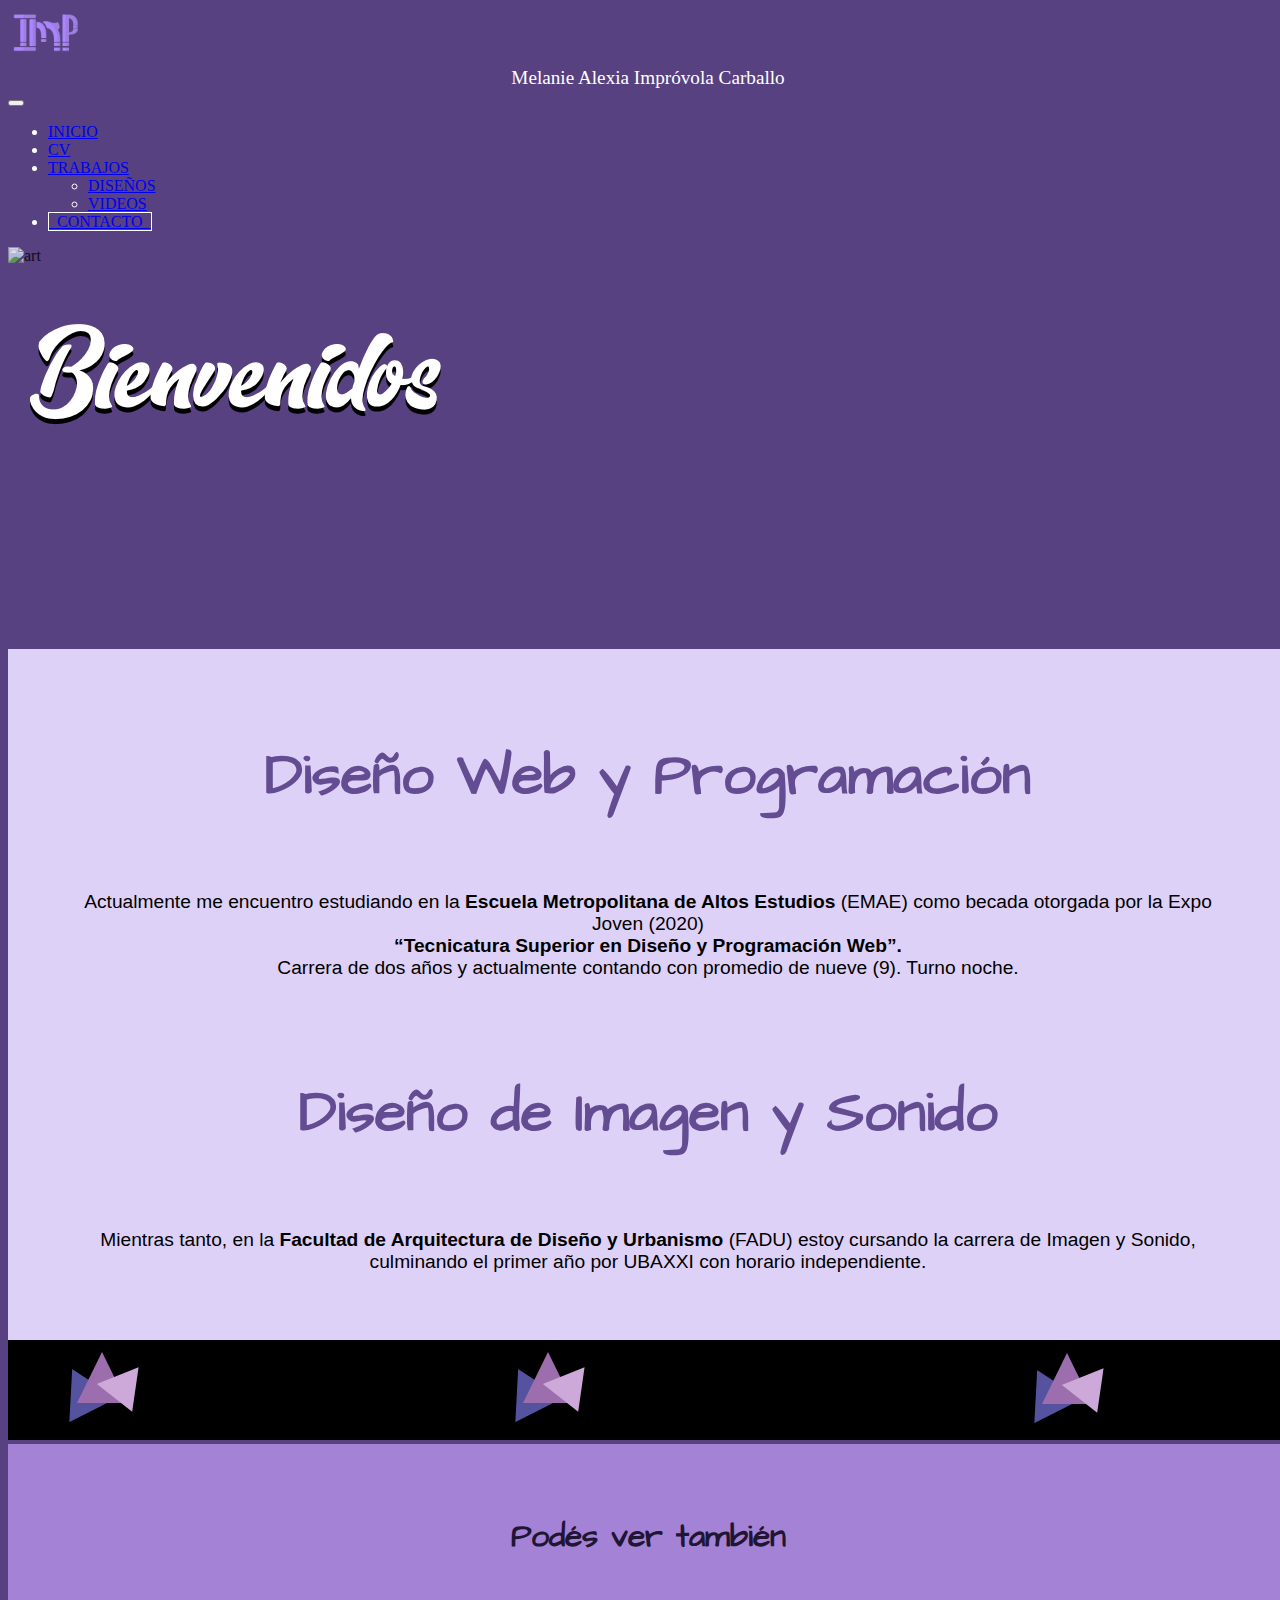
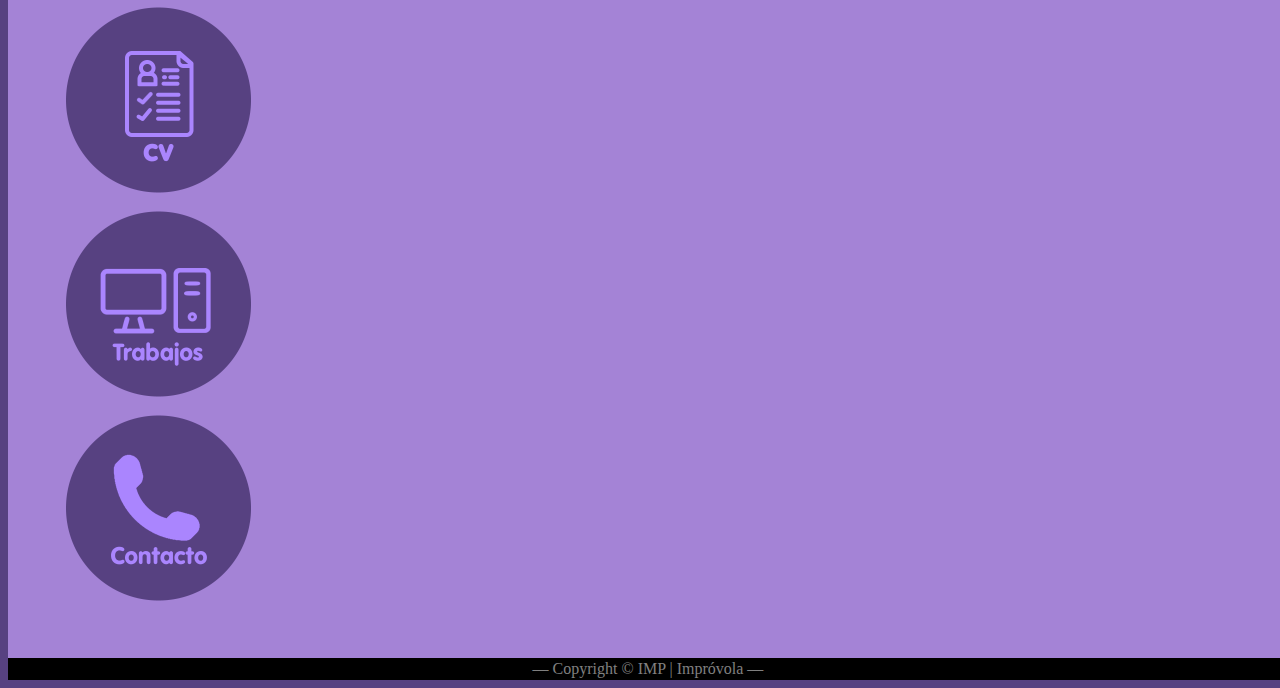
==== index.html @ c3ff866a "Update index.html" ====
<!doctype html>
<html lang="es-ES">
  <head>
    <!-- Required meta tags -->
    <meta charset="utf-8">
    <meta name="viewport" content="width=device-width, initial-scale=1">
    <link rel="icon" href="./img/icon.png">

    <!-- Bootstrap CSS -->
    <link href="https://cdn.jsdelivr.net/npm/bootstrap@5.0.1/dist/css/bootstrap.min.css" rel="stylesheet" integrity="sha384-+0n0xVW2eSR5OomGNYDnhzAbDsOXxcvSN1TPprVMTNDbiYZCxYbOOl7+AMvyTG2x" crossorigin="anonymous">
    <link href="./css/style.css" rel="stylesheet">
    
    <!--Tipografia-->
  	<link rel="preconnect" href="https://fonts.gstatic.com">
	<link href="https://fonts.googleapis.com/css2?family=Architects+Daughter&display=swap" rel="stylesheet">

    <title>Improvola - Portfolio</title>
  </head>
  <body>
<!--INICIO NAVBAR-->
    <section>
        <!--IMAGEN IMP-->
        
    <nav class="navbar navbar-expand-lg navbar-light bg-transparent">
        <div class="container">
            <img src="img/imp2.png" alt="imp" width="75" height="55">&nbsp;&nbsp;
          <div class="estilo-x text-light mx-auto d-flex">
            <span id="texto"><a class="navbar-brand" href="./index.html"></a></span>
          </div>
          <button class="navbar-toggler" type="button" data-bs-toggle="collapse" data-bs-target="#navbarSupportedContent" aria-controls="navbarSupportedContent" aria-expanded="false" aria-label="Toggle navigation">
            <span class="navbar-toggler-icon"></span>
          </button>
          <div class="collapse navbar-collapse " id="navbarSupportedContent">
            <ul class="navbar-nav ms-auto mb-2 mb-lg-0">
              <li class="nav-item d-flex">
                <a class="nav-link text-light-active align-self-center" aria-current="page" href="./index.html">INICIO</a>
              </li>
              <li class="nav-item d-flex">
                <a class="nav-link text-light align-self-center" href="./Pag2.html">CV</a>
              </li>
              <li class="nav-item d-flex dropdown">
                <a class="nav-link dropdown-toggle text-light align-self-center" href="#" id="navbarDropdown" role="button" data-bs-toggle="dropdown" aria-expanded="false">TRABAJOS</a>
                <ul class="dropdown-menu" aria-labelledby="navbarDropdown">
                  <li><a class="dropdown-item" href="./Pag3.html#Recetas">DISEÑOS</a></li>
                  <li><a class="dropdown-item" href="./Pag3.html#Restaurant">VIDEOS</a></li>
                </ul>
              </li>
              <li class="nav-item d-flex">
                <a class="nav-link text-light align-self-center" href="./Pag4.html"><span style="border-image: initial; border: 1px solid white;">&nbsp;&nbsp;CONTACTO&nbsp;&nbsp;</span></a>
              </li>
            </ul>
          </div>
        </div>
      </nav>
<!--FIN NAVBAR-->
<!--IMAGEN DE INICIO-->
      <div class="bg1 position-relative">
        <div class="green position-relative d-flex mx-auto h-auto">
            <div class="artb"> <img src="./img/artboard 1.png" alt="art" class="img-fluid" style="z-index: 1;width:100%;"></div>
         <div class="palta d-flex mx-auto h-auto position-absolute" style="z-index: 2; width: 50vw; height: 30vw; left: 2rem; top:0;">
            <img src="./img/benvenute.png" class="img-fluid" alt="bienve">
        </div></div>
       
<!--FIN DE IMAGEN DE INICIO-->
      </div>

    </section>
<!--PRIMER PARTE VEGANISMO-->
    <section>
        <div class="imp">
            <h1 class="display-1">Diseño Web y Programaci&oacute;n</h1>
            <br>
            <p>Actualmente me encuentro estudiando en la <b>Escuela Metropolitana de Altos Estudios</b> (EMAE) como becada otorgada por la Expo Joven (2020) <br>
            <b>“Tecnicatura Superior en Diseño y Programación Web”.</b>
            <br>
            Carrera de dos años y actualmente contando con promedio de nueve (9). Turno noche.</p><br><br>
             <h1 class="display-1">Diseño de Imagen y Sonido</h1>
             <br>
            <p>Mientras tanto, en la <b>Facultad de Arquitectura de Diseño y Urbanismo</b> (FADU) estoy cursando la carrera de Imagen y Sonido, culminando el primer año por UBAXXI con horario independiente. 
            </p>
        </div>
    </section>
<!--FIN DE PRIMER PARTE-->
<!--INICIO DE BARRA DIVISORIA CON FOTO-->
    <section>
        <div class="banner d-flex mx-auto h-auto">
        <img src="img/art2.png" alt="banner" class="img-fluid">
        </div>
    </section>
<!--FIN DE BARRA DIVISORIA CON FOTO-->

<!--INICIO TERCER PARTE MIRA TAMBIEN-->
    <section class="bg3">
        <h1 class="display-1">Podés ver también</h2>
            <br>
        <div class="row row-cols-1 cols-md-12 g-4 justify-content-center d-flex">
            <div class="col-md-auto align-self-center justify-content-center"><a href="./pag2.html"><div class="sombra"><img src="./img/boton1.png" alt="cv" width="200rem" height="200rem" class="imagen-icon"></div></a></div>
            <div class="col-md-auto align-self-center justify-content-center"><a href="./pag3.html"><div class="sombra"><img src="./img/boton2.png" alt="trabajos" width="200rem" height="200rem" class="imagen-icon"></div></a></div>
            <div class="col-md-auto align-self-center justify-content-center"><a href="./pag4.html"><div class="sombra"><img src="./img/boton3.png" alt="CONTACTO" width="200rem" height="200rem" class="imagen-icon"></div></a></div>
        </div>
    </section>
<!--INICIO DE FOOTER-->    
    <footer>
        <div>
            &#8212; Copyright &copy; IMP | Impr&oacute;vola &#8212;
        </div>
    </footer>
<!--FIN DEL FOOTER-->
    </body>
  

    <!-- Optional JavaScript; choose one of the two! -->

    <!-- Option 1: Bootstrap Bundle with Popper -->
    <script src="https://cdn.jsdelivr.net/npm/bootstrap@5.0.1/dist/js/bootstrap.bundle.min.js" integrity="sha384-gtEjrD/SeCtmISkJkNUaaKMoLD0//ElJ19smozuHV6z3Iehds+3Ulb9Bn9Plx0x4" crossorigin="anonymous"></script>

    <!-- Option 2: Separate Popper and Bootstrap JS -->
    <!--
    <script src="https://cdn.jsdelivr.net/npm/@popperjs/core@2.9.2/dist/umd/popper.min.js" integrity="sha384-IQsoLXl5PILFhosVNubq5LC7Qb9DXgDA9i+tQ8Zj3iwWAwPtgFTxbJ8NT4GN1R8p" crossorigin="anonymous"></script>
    <script src="https://cdn.jsdelivr.net/npm/bootstrap@5.0.1/dist/js/bootstrap.min.js" integrity="sha384-Atwg2Pkwv9vp0ygtn1JAojH0nYbwNJLPhwyoVbhoPwBhjQPR5VtM2+xf0Uwh9KtT" crossorigin="anonymous"></script>
    -->
  </body>
</html>
---- css/style.css ----
/*PRIMERA SECCION*/
body{
    background-color: #574181;
    width: 100%;
    height: 100%;
}

.navbar {
    color: white;
    min-height: 90px;
}


.estilo-x {
   font-size: 1.2em;
   text-align: center;
}
#texto:before{
    content: "Melanie Alexia Impróvola Carballo";
  }
  
  @media (max-width:991px) and (min-width:450px) {
      #texto:before {
          content: "IMPROVOLA";
          font-size: 1.5em ;
      }
  }
  
  @media (max-width:500px){
      #texto:before {
          content: "IMP";
          font-size: 1em;
      }
  }

img.green {
    max-width: 100%;
    height: 100%;
}


.imp {
    background-color: #DED1F7;
    padding: 3rem;
    background-size: cover;
}
.imp h1{
    color: #644C92;
    text-align: center;
    font-family: 'Architects Daughter', cursive;
    font-size: 4.5vw;
}
.imp p{
    color: black;
    font-size: 1.2em;
    text-align: center;
    font-family: 'Roboto', sans-serif;
}
.artb {
 opacity:0.8;
 filter:alpha(opacity=40); /* For IE8 and earlier */
}

.banner {
    background-size: cover;

}

.text {
    font-size: 1.2em;
    text-align: center;
    text-justify:inter-word;
}

/*FIN PRIMERA SECCION*/


/*SEGUNDA SECCION*/
@import url(https://code.ionicframework.com/ionicons/2.0.1/css/ionicons.min.css);
.snip1566 {
  position: relative;
  display: inline-block;
  margin-top: 10px;
  margin-left: 40%;
  max-width: 190px;
  width: 100%;
  color: #bbb;
  font-size: 16px;
  box-shadow: none !important;
  -webkit-transform: translateZ(0);
  transform: translateZ(0);
  float: center;
}

.snip1566 *,
.snip1566:before,
.snip1566:after {
  -webkit-box-sizing: border-box;
  box-sizing: border-box;
  -webkit-transition: all 0.3s linear;
  transition: all 0.3s linear;
}

.snip1566:before,
.snip1566:after {
  -webkit-box-sizing: border-box;
  box-sizing: border-box;
  border-radius: 50%;
  content: '';
  position: absolute;
  top: 0px;
  bottom: 0px;
  left: 0px;
  right: 0px;
  z-index: -1;
  border: 2px solid #bbb;
  border-color: transparent #bbb;
  text-align: center;
}

.snip1566 img {
  max-width: 100%;
  backface-visibility: hidden;
  vertical-align: top;
  border-radius: 50%;
  padding: 10px;
  float: center;
  text-align: center;
}

.snip1566 figcaption {
  position: absolute;
  top: 5px;
  bottom: 5px;
  left: 5px;
  right: 5px;
  opacity: 0;
  background-color: rgba(0, 0, 0, 0.9);
  border-radius: 50%;
  float: center;
}

.snip1566 i {
  position: absolute;
  top: 50%;
  left: 50%;
  -webkit-transform: translate(-50%, -50%);
  transform: translate(-50%, -50%);
  font-size: 4em;
  z-index: 1;
}

.snip1566 a {
  position: absolute;
  top: 0;
  bottom: 0;
  left: 0;
  right: 0;
  z-index: 1;
}

.snip1566:hover figcaption,
.snip1566.hover figcaption {
  opacity: 1;
  -webkit-transform: translateX(0);
  transform: translateX(0);
}

.snip1566:hover:before,
.snip1566.hover:before,
.snip1566:hover:after,
.snip1566.hover:after {
  border-width: 10px;
}

.snip1566:hover:before,
.snip1566.hover:before {
  -webkit-transform: rotate(45deg);
  transform: rotate(45deg);
}

.snip1566:hover:after,
.snip1566.hover:after {
  -webkit-transform: rotate(-45deg);
  transform: rotate(-45deg);
}



.etica {
    background-color: white;
    padding: 3rem;
}

.etica h1{
    color: #487a2d;
    text-align: center;
    font-family: 'Walter Turncoat', cursive;
}
.etica p{
    color: black;
    text-align: center;
    font-size: 1.2em;
    font-family: 'Roboto', sans-serif;
}
/*FIN SEGUNDA SECCION*/


/*TERCERA SECCION*/
.bg3{
    background-color: #A483D6;
    padding: 3rem;
    justify-content: center;
}

.bg3 h1{
    color: #211534;
    text-align: center;
    font-family: 'Architects Daughter', cursive;
}

.bg3 p{
    color: black;
    text-align: center;
    font-size: 1.2em;
    font-family: 'Roboto', sans-serif;
}

.sombra:hover {
    filter: opacity(.5);
}
/*FIN TERCERA SECCION*/


/*FOOTER*/
footer {
    background-color: black;
    padding: 2px;
    color: grey;
    text-align: center;
}
/*FIN FOOTER*/

/*ACTIVISMO*/
.activismo {
    background-color: #edf7d1;
    padding: 3rem;
}
.activismo h1{
    color: #487a2d;
    text-align: center;
    font-family: 'Walter Turncoat', cursive;
}
.activismo p{
    color: black;
    font-size: 1.2em;
    text-align: center;
    font-family: 'Roboto', sans-serif;
}


.card {
    background-color: #574181;
    margin-left: 3px;
    margin-right: 3px;
}
.articulos {

    padding: 3rem;
}

.articulos h1{
    color: #487a2d;
    text-align: center;
    font-family: 'Walter Turncoat', cursive;
}
.articulos p{
    color: white;
    text-align: left;
    font-family: 'Roboto', sans-serif;
}

.Campaña {
    background-color: #edf7d1;
    padding: 3rem;
    justify-content: center;
}

.Campaña h1{
    color: #487a2d;
    text-align: center;
    font-family: 'Walter Turncoat', cursive;
    font-size: 8vw;
}

.Campaña p{
    text-align: center;
    font-size: 1.3em;
    font-family: 'Roboto', sans-serif;
}

.Campaña a{
    color: black;
    text-align: center;
    font-size: 1.2em;
    font-family: 'Roboto', sans-serif;
}


img .Campaña {
    display: flex;
    justify-content: center;
    align-items: center;
    
}

.hashtag a{
    text-align: center;
    font-size: 1.6em;
    font-family: 'Roboto', sans-serif;
}

.bultimo p {
    text-align: center;
    font-size: 1.6em;
    font-family: 'Roboto', sans-serif;
}

.bultimo a{
    color: white;
    text-align: center;
    font-size: 1.6em;
    font-family: 'Roboto', sans-serif;
}

/*FIN DE ACTIVISMO*/

/*COMIDAS*/
/*FOTO NUMERO 1*/
img .comidas{
    max-width: 100%;
    height: 100vw;
}
/*SECCION RECETAS*/
    .rece{
        background-color: #DED1F7;
        padding: 3rem;
    }

    .rece h1{
        color: #644C92;
        text-align: center;
        font-family: 'Fredoka One', cursive;
    }
    .rece p{
        color: black;
        text-align: center;
        font-size: 1.6em;
        font-family: 'Roboto', sans-serif;
    }

.card-group h5{
    color: white;
    text-align: center;
    font-family: 'Walter Turncoat', cursive;
}
.card-group h2{
    color: #487a2d;
    text-align: center;
    font-family: 'Walter Turncoat', cursive;
}
.card-group p {
    color: black;
    text-align: center;
    font-size: 1em;
    font-family: 'Roboto', sans-serif;   
}
/*FIN RECETAS*/
/*SEPARADOR*/
img .hojas{
    max-width: 100%;
    height: 100vw;
}
/*SECCION RESTAURANT*/
    .restaurant {
        background-color:#8769D3;
        padding: 3rem;
    }
    .restaurant h1{
        color: #C5B4F1;
        text-align: center;
        font-family: 'Fredoka One', cursive;
    }
    .restaurant p{
        color: black;
        text-align: center;
        font-size: 1.6em;
        font-family: 'Roboto', sans-serif;
    }
    
    /*FIN COMIDAS*/


    /*RECURSOS*/
    /*ACTIVISMO*/
.documentales {
    background-color: #edf7d1;
    padding: 3rem;
}
.documentales h1{
    color: #487a2d;
    text-align: center;
    font-family: 'Walter Turncoat', cursive;
    font-size: 8vw;
}
.documentales p{
    color: black;
    font-size: 1.2em;
    text-align: center;
    font-family: 'Roboto', sans-serif;
}

/*  LIBROS */
.libro{
    background-color: #edf7d1;
    padding: 3rem;
    justify-content: center;
}

.libro h1{
    color: #487a2d;
    text-align: center;
    font-family: 'Walter Turncoat', cursive;
}

.libro p{
    color: black;
    text-align: center;
    font-size: 1.2em;
    font-family: 'Roboto', sans-serif;
}


/* --- --- CAROUSEL --- --- */
.carousel__contenedor {
    position: relative;
}

.carousel__anterior,
.carousel__siguiente {
    position: absolute;
    display: block;
    width: 20px;
    height: 30px;
    border: 1px;
    top: calc(100% - 40px);
    cursor: pointer;
    line-height: 10px;
    text-align: center;
    opacity: 0%;
}

.carousel__anterior:hover,
.carousel__siguiente:hover {
    opacity: 1%;
}

.carousel__anterior {
    left: 30px;
}

.carousel__siguiente {
    right: 2px;
}

.carousel__lista {
    overflow: hidden;
}

.carousel__elemento {
    text-align: center;
}

.carousel__indicadores .glider-dot {
    display: block;
    width: 50px;
    height: 10px;
    background:green;
    opacity: .5;
    border-radius: 0;
}

.carousel__indicadores .glider-dot:hover {
    opacity: .5;
}

.carousel__indicadores .glider-dot.active {
    opacity: 10;
}
/* --- --- FIN CAROUSEL --- --- */

/*--ENCABEZADOS LARGOS--*/
.encabezado {
    font-size: 8vw;}

.encabezado1 {
    font-size: 3vw;}
.encabezado1 h1{
    color: #487a2d;
    text-align: center;
    font-family: 'Walter Turncoat', cursive;
}

.contacto1 {
    background-size: 100vw 100vh;
    margin:10px;
}

form{
    width:500px;
    margin:0;
    background: rgba(0,0,0,0.4);
    padding: 10px 20px;
    border-radius: 7px
    font-size:5em;

}
@media (max-width:550px) {
    form {
        width: 100%
    }

.imagen-icon {
    max-width: 100%;
    max-height:100%;
}

 @media (max-width:275px) {
    .imagen-icon {
        width: 100%;
        height:100%;
        }
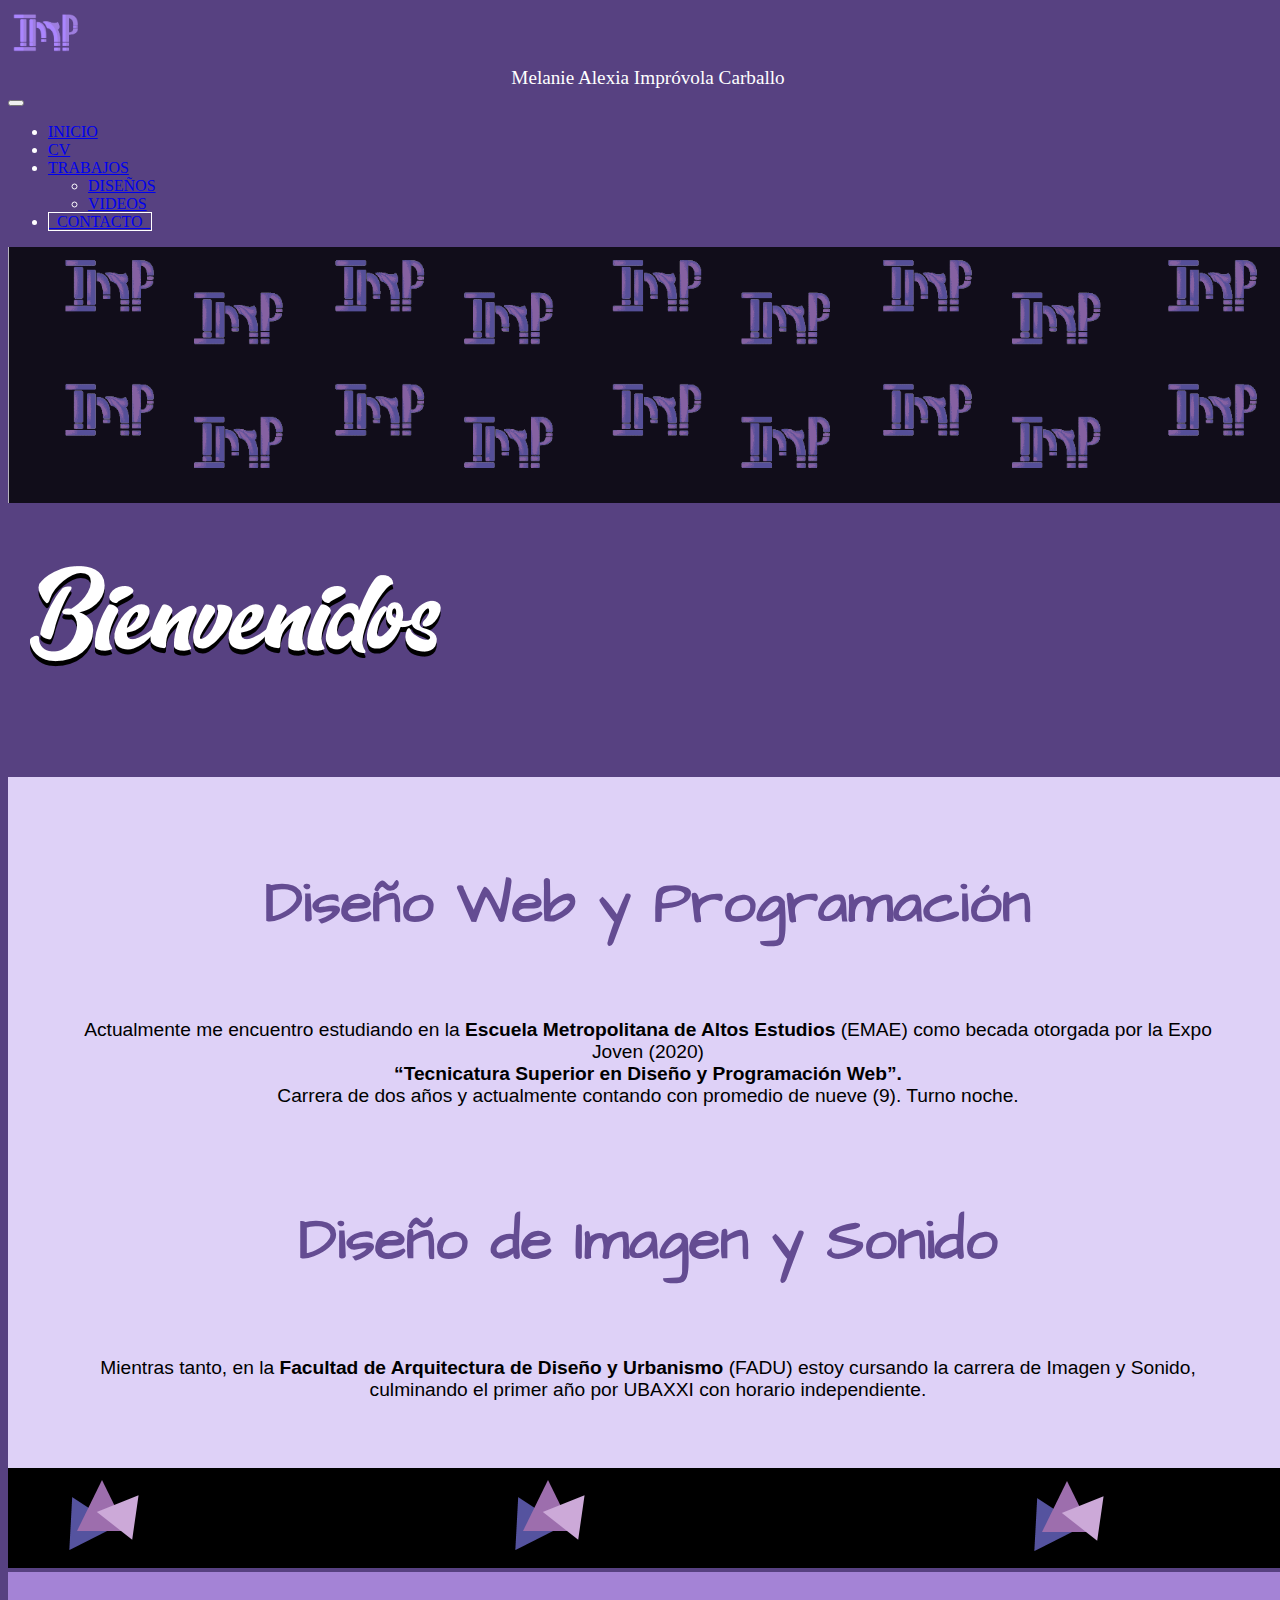
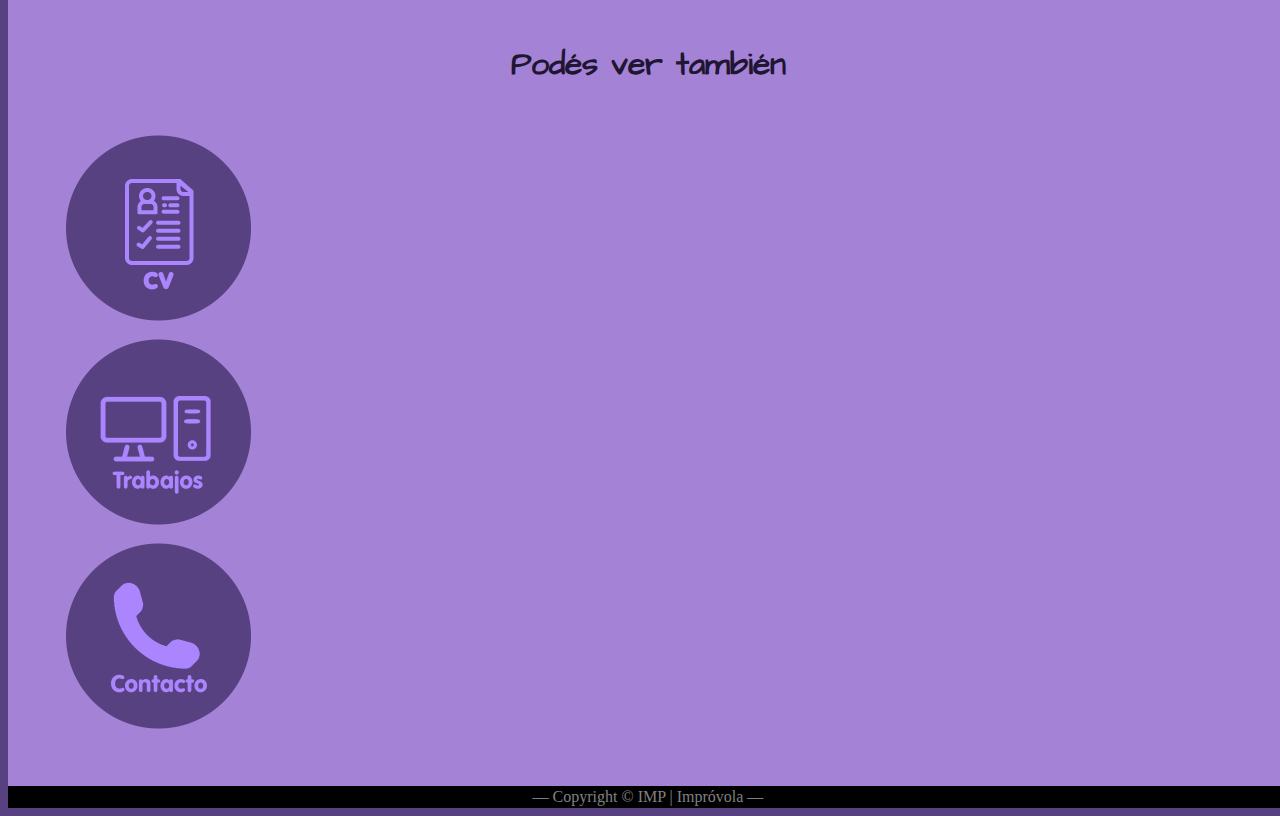
==== commit ec87e936: "Update index.html" ====
--- a/index.html
+++ b/index.html
@@ -36,17 +36,17 @@
                 <a class="nav-link text-light-active align-self-center" aria-current="page" href="./index.html">INICIO</a>
               </li>
               <li class="nav-item d-flex">
-                <a class="nav-link text-light align-self-center" href="./Pag2.html">CV</a>
+                <a class="nav-link text-light align-self-center" href="./pag2.html">CV</a>
               </li>
               <li class="nav-item d-flex dropdown">
                 <a class="nav-link dropdown-toggle text-light align-self-center" href="#" id="navbarDropdown" role="button" data-bs-toggle="dropdown" aria-expanded="false">TRABAJOS</a>
                 <ul class="dropdown-menu" aria-labelledby="navbarDropdown">
-                  <li><a class="dropdown-item" href="./Pag3.html#Recetas">DISEÑOS</a></li>
-                  <li><a class="dropdown-item" href="./Pag3.html#Restaurant">VIDEOS</a></li>
+                  <li><a class="dropdown-item" href="./pag3.html#diseños">DISEÑOS</a></li>
+                  <li><a class="dropdown-item" href="./pag3.html#videos">VIDEOS</a></li>
                 </ul>
               </li>
               <li class="nav-item d-flex">
-                <a class="nav-link text-light align-self-center" href="./Pag4.html"><span style="border-image: initial; border: 1px solid white;">&nbsp;&nbsp;CONTACTO&nbsp;&nbsp;</span></a>
+                <a class="nav-link text-light align-self-center" href="./pag4.html"><span style="border-image: initial; border: 1px solid white;">&nbsp;&nbsp;CONTACTO&nbsp;&nbsp;</span></a>
               </li>
             </ul>
           </div>
@@ -56,8 +56,8 @@
 <!--IMAGEN DE INICIO-->
       <div class="bg1 position-relative">
         <div class="green position-relative d-flex mx-auto h-auto">
-            <div class="artb"> <img src="./img/artboard 1.png" alt="art" class="img-fluid" style="z-index: 1;width:100%;"></div>
-         <div class="palta d-flex mx-auto h-auto position-absolute" style="z-index: 2; width: 50vw; height: 30vw; left: 2rem; top:0;">
+            <div class="artb"> <img src="./img/artboard1.png" alt="art" class="img-fluid" style="z-index: 1;width:100%; height:20vw"></div>
+         <div class="palta d-flex mx-auto h-auto position-absolute" style="z-index: 1; width: 50vw; height: 30vh; left: 2rem; top:1%;">
             <img src="./img/benvenute.png" class="img-fluid" alt="bienve">
         </div></div>
        
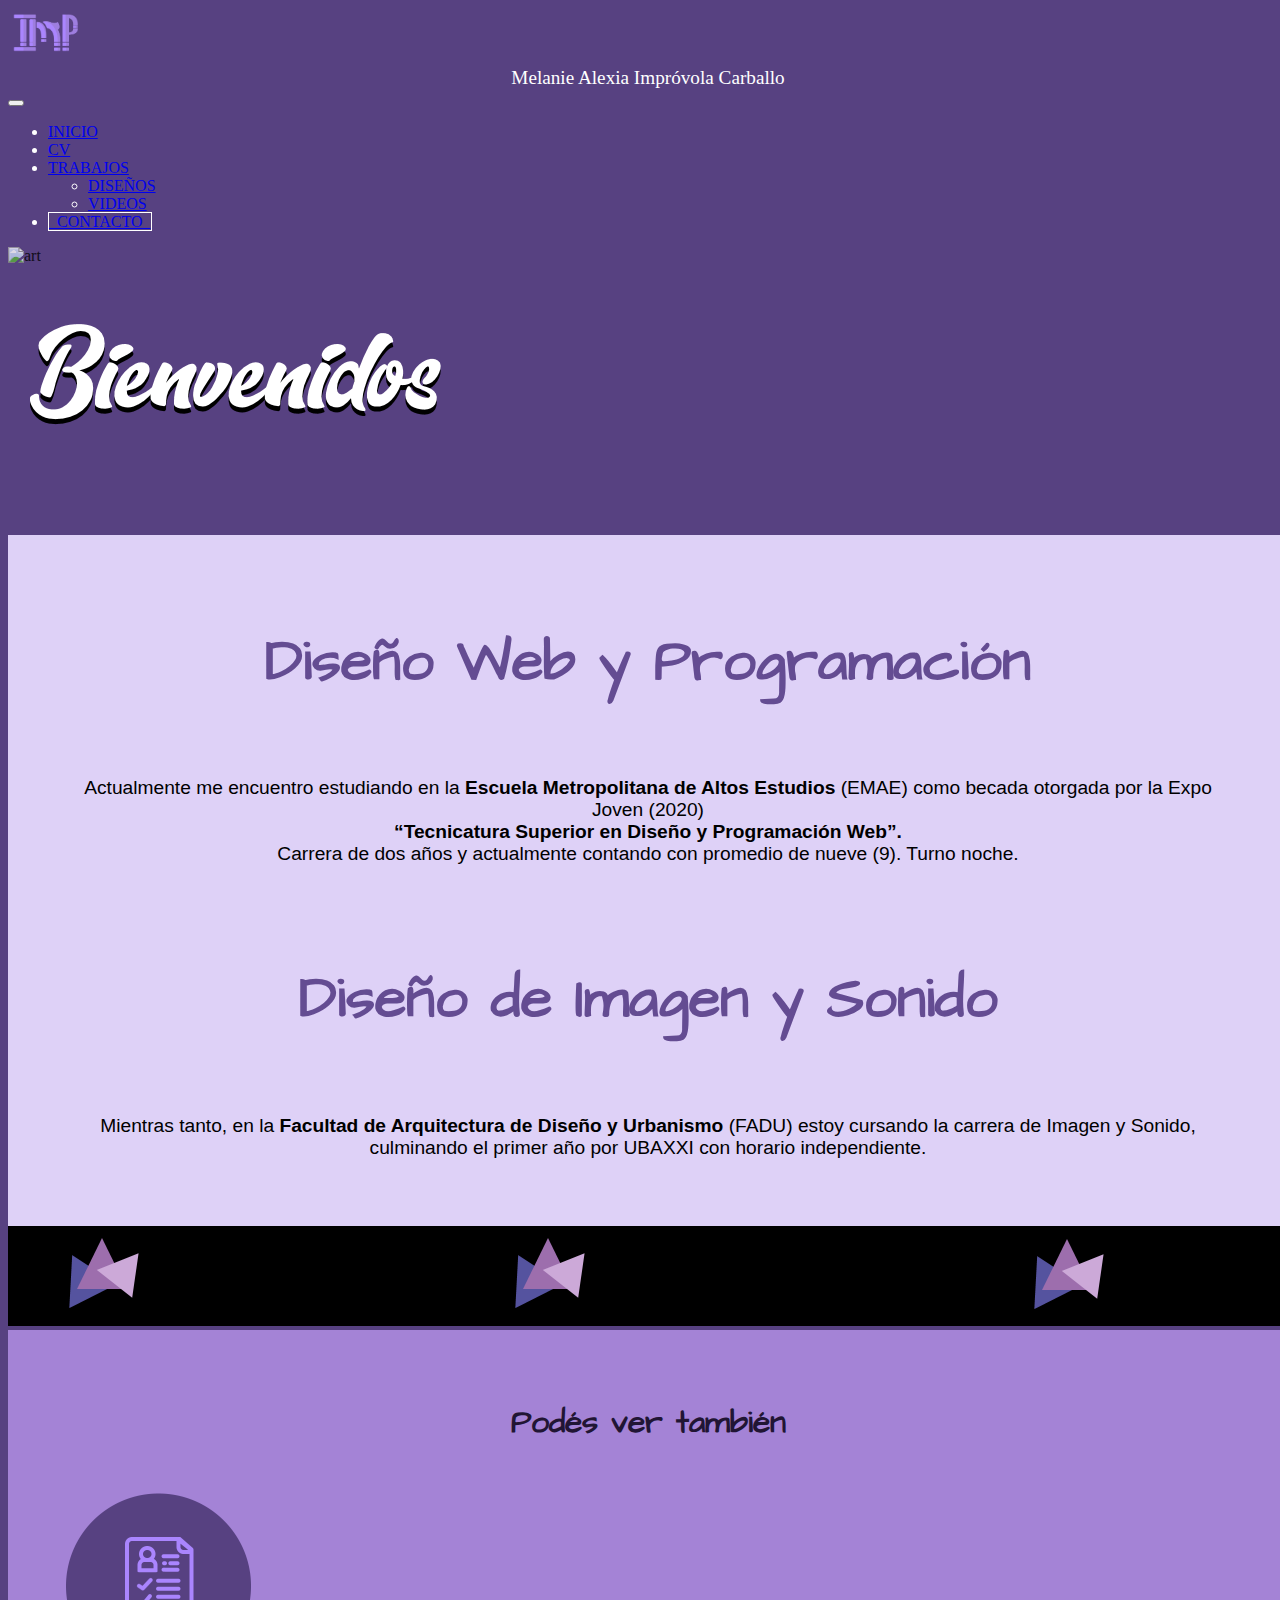
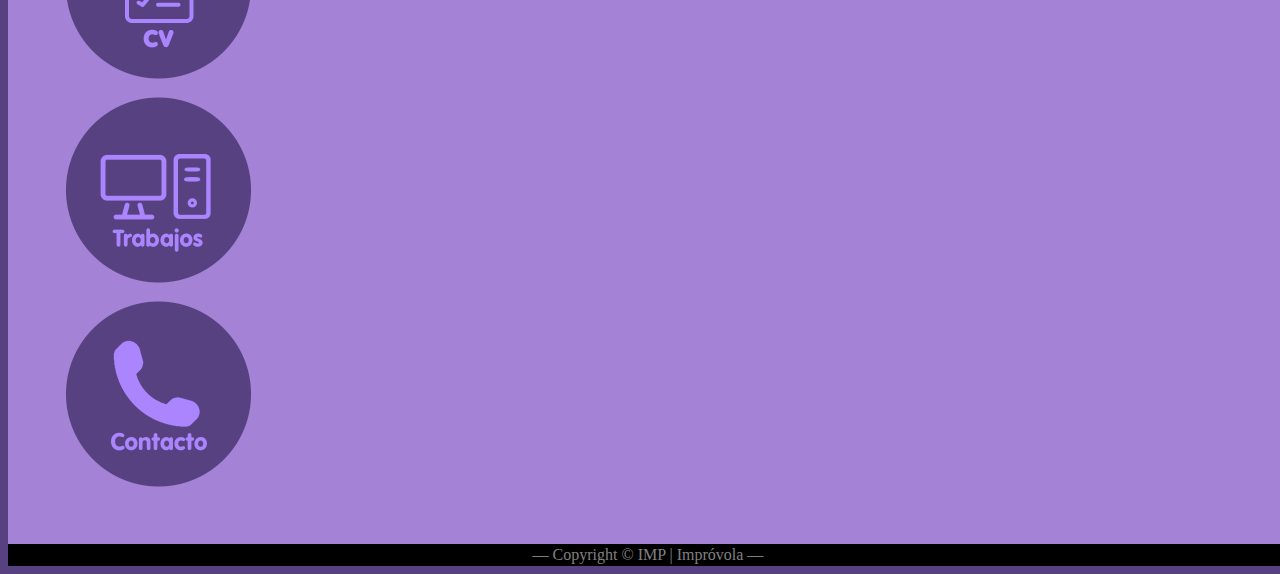
==== commit d06d25ae: "Update index.html" ====
--- a/index.html
+++ b/index.html
@@ -56,7 +56,7 @@
 <!--IMAGEN DE INICIO-->
       <div class="bg1 position-relative">
         <div class="green position-relative d-flex mx-auto h-auto">
-            <div class="artb"> <img src="./img/artboard1.png" alt="art" class="img-fluid" style="z-index: 1;width:100%; height:20vw"></div>
+            <div class="artb"> <img src="./img/artbanner.png" alt="art" class="img-fluid" style="z-index: 1;width:100%; height:20vw"></div>
          <div class="palta d-flex mx-auto h-auto position-absolute" style="z-index: 1; width: 50vw; height: 30vh; left: 2rem; top:1%;">
             <img src="./img/benvenute.png" class="img-fluid" alt="bienve">
         </div></div>
@@ -65,7 +65,7 @@
       </div>
 
     </section>
-<!--PRIMER PARTE VEGANISMO-->
+<!--PRIMER PARTE ESTUDIOS-->
     <section>
         <div class="imp">
             <h1 class="display-1">Diseño Web y Programaci&oacute;n</h1>
--- a/css/style.css
+++ b/css/style.css
@@ -382,25 +382,24 @@
     max-width: 100%;
     height: 100vw;
 }
-/*SECCION RESTAURANT*/
-    .restaurant {
+/*SECCION VIDEOS*/
+    .video {
         background-color:#8769D3;
         padding: 3rem;
     }
-    .restaurant h1{
+    .video h1{
         color: #C5B4F1;
         text-align: center;
         font-family: 'Fredoka One', cursive;
     }
-    .restaurant p{
+    .video p{
         color: black;
         text-align: center;
         font-size: 1.6em;
         font-family: 'Roboto', sans-serif;
     }
     
-    /*FIN COMIDAS*/
-
+    /*FIN VIDEOS*/
 
     /*RECURSOS*/
     /*ACTIVISMO*/
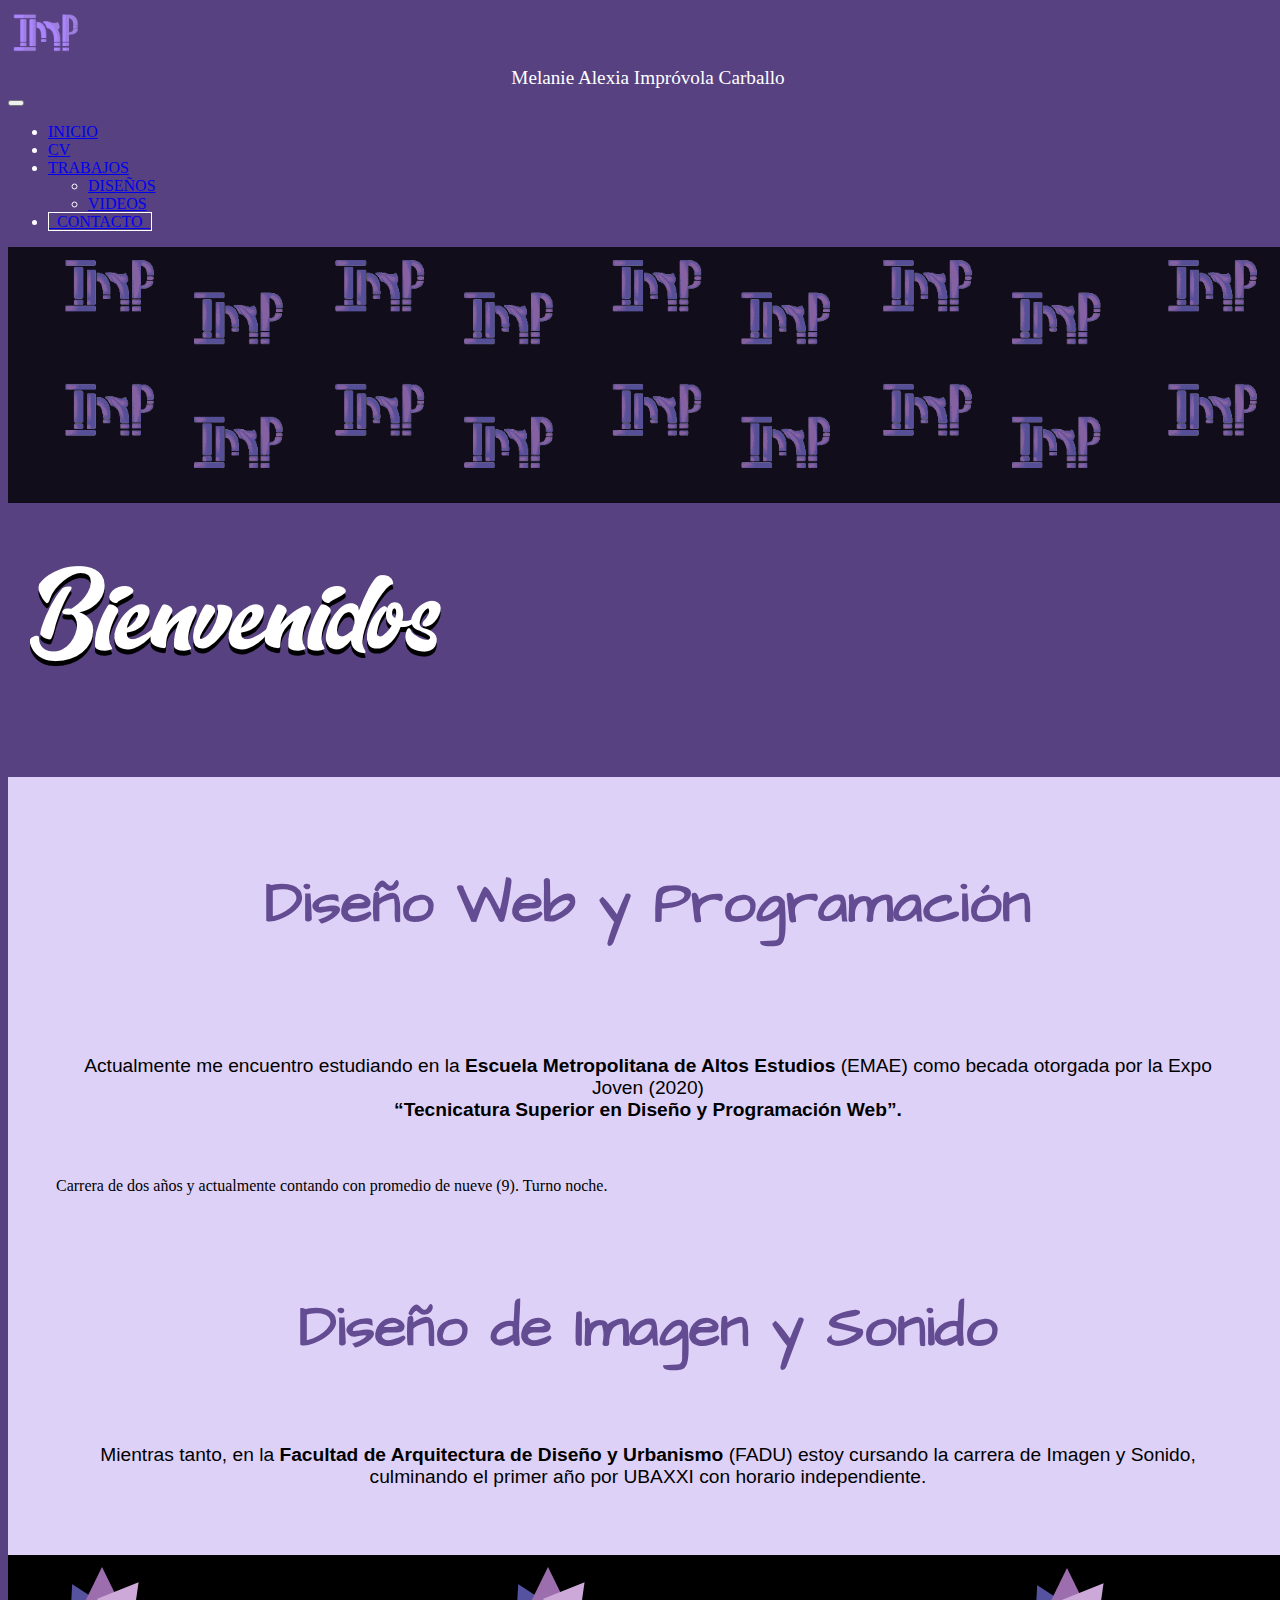
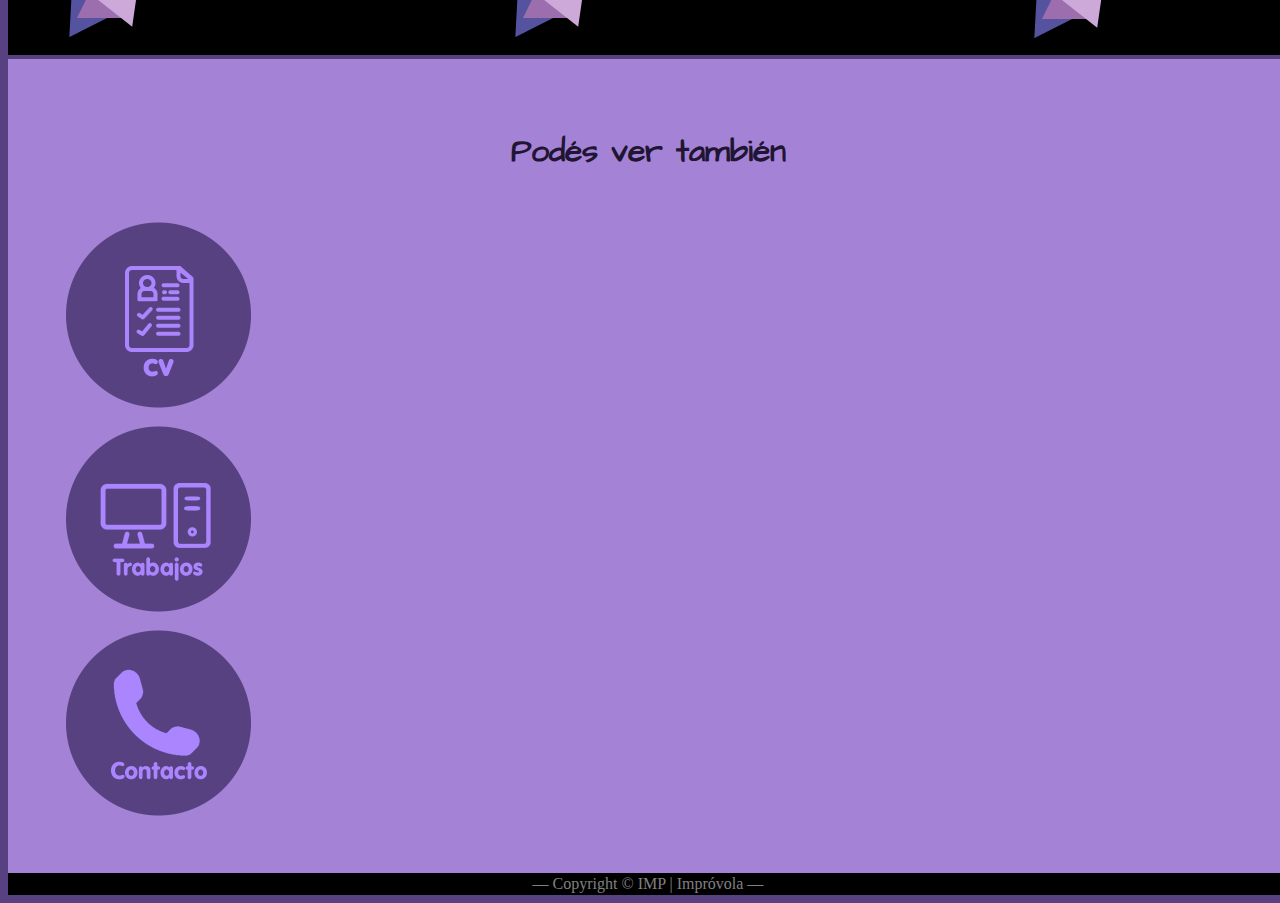
==== commit c758199a: "Update index.html" ====
--- a/index.html
+++ b/index.html
@@ -70,8 +70,14 @@
         <div class="imp">
             <h1 class="display-1">Diseño Web y Programaci&oacute;n</h1>
             <br>
+		<div class="row row-cols-1 cols-md-12 g-4 justify-content-center d-flex">
+            <div class="col-md-auto align-self-center justify-content-center"><div class="sombra"><img src="./img/emae.png" alt="" class="imagen-icon"></div></div></div>
+            <br>
             <p>Actualmente me encuentro estudiando en la <b>Escuela Metropolitana de Altos Estudios</b> (EMAE) como becada otorgada por la Expo Joven (2020) <br>
             <b>“Tecnicatura Superior en Diseño y Programación Web”.</b>
+            <br>
+		<div class="row row-cols-1 cols-md-12 g-4 justify-content-center d-flex">
+            <div class="col-md-auto align-self-center justify-content-center"><div class="sombra"><img src="./img/fadu.png" alt="" class="imagen-icon"></div></div></div>
             <br>
             Carrera de dos años y actualmente contando con promedio de nueve (9). Turno noche.</p><br><br>
              <h1 class="display-1">Diseño de Imagen y Sonido</h1>
--- a/css/style.css
+++ b/css/style.css
@@ -342,7 +342,7 @@
     max-width: 100%;
     height: 100vw;
 }
-/*SECCION RECETAS*/
+/*SECCION RECES*/
     .rece{
         background-color: #DED1F7;
         padding: 3rem;
@@ -399,6 +399,24 @@
         font-family: 'Roboto', sans-serif;
     }
     
+    .video-responsive {
+        position: relative;
+        padding-bottom: 56.25%; /* 16/9 ratio */
+        padding-top: 30px; /* IE6 workaround*/
+        height: 0;
+        overflow: hidden;
+        }
+
+    .video-responsive iframe,
+    .video-responsive object,
+    .video-responsive embed {
+        position: absolute;
+        top: 0;
+        left: 0;
+        width: 100%;
+        height: 100%;
+        }
+
     /*FIN VIDEOS*/
 
     /*RECURSOS*/
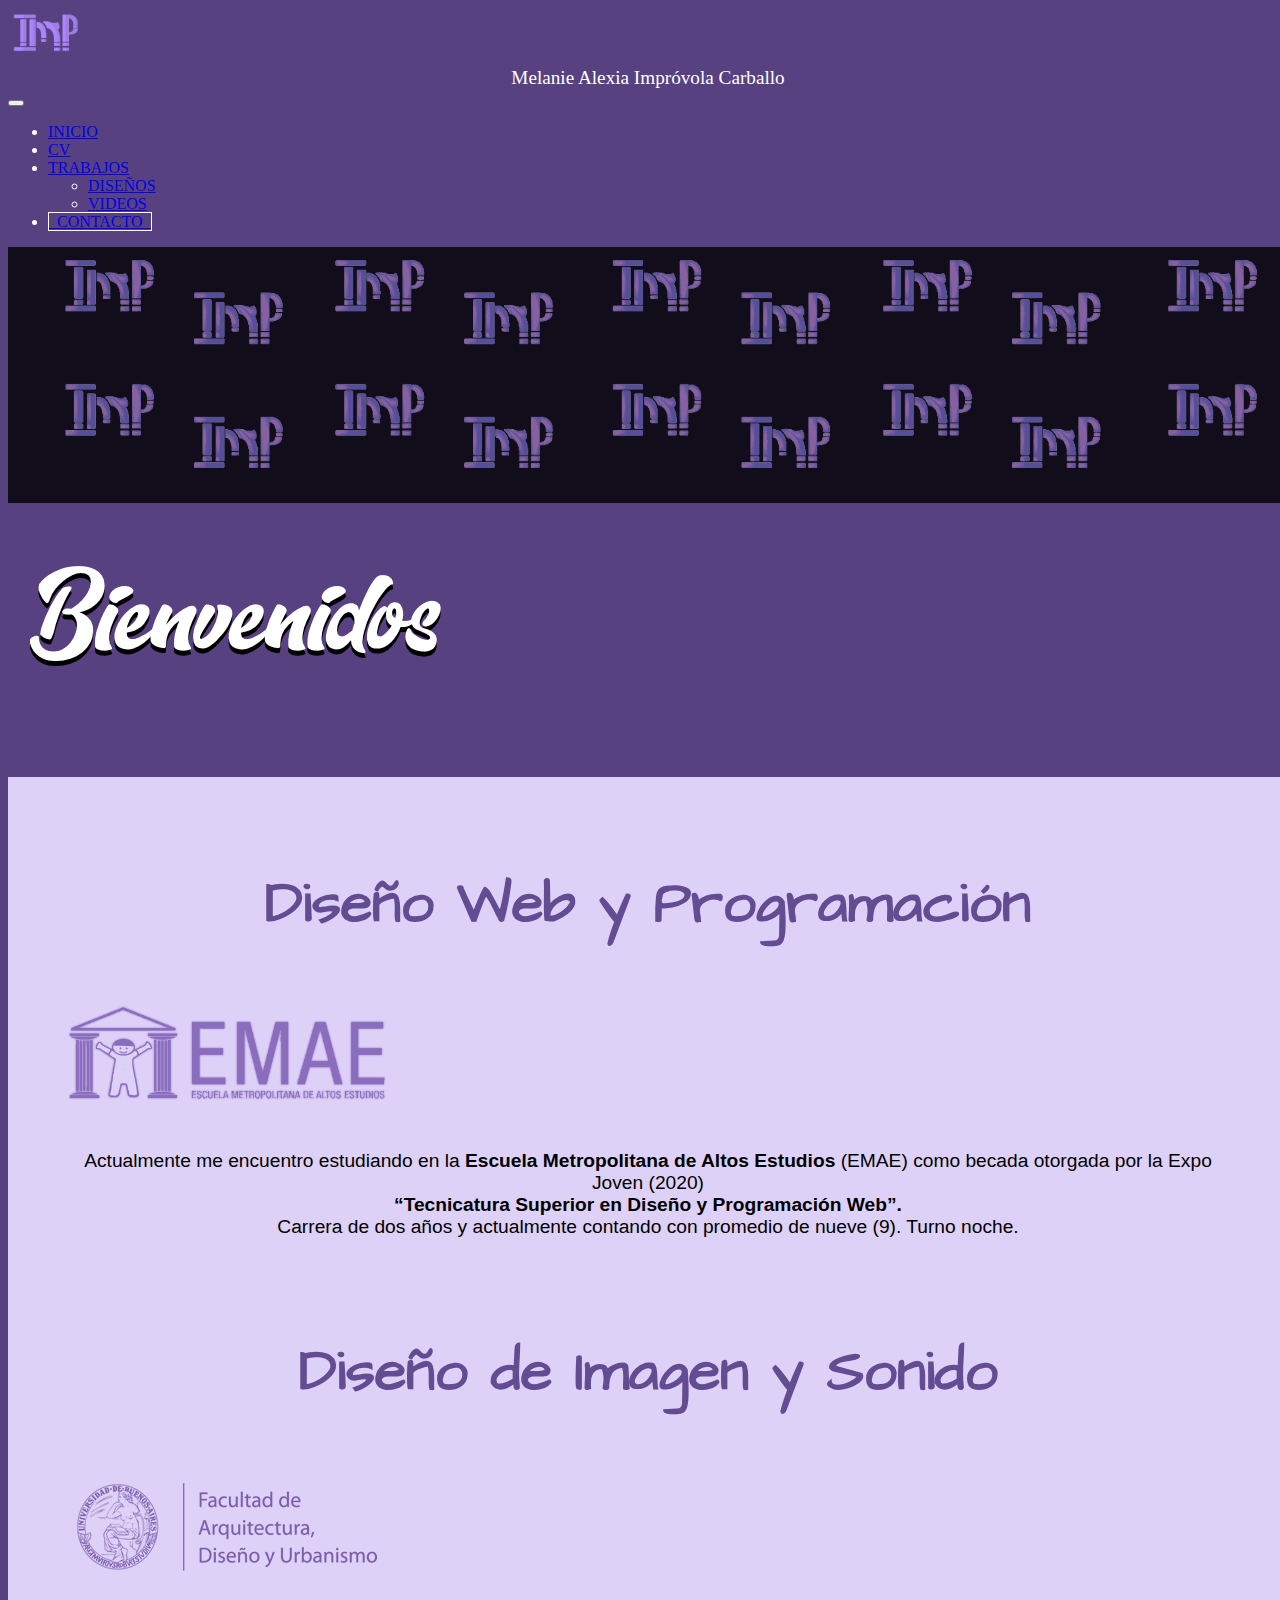
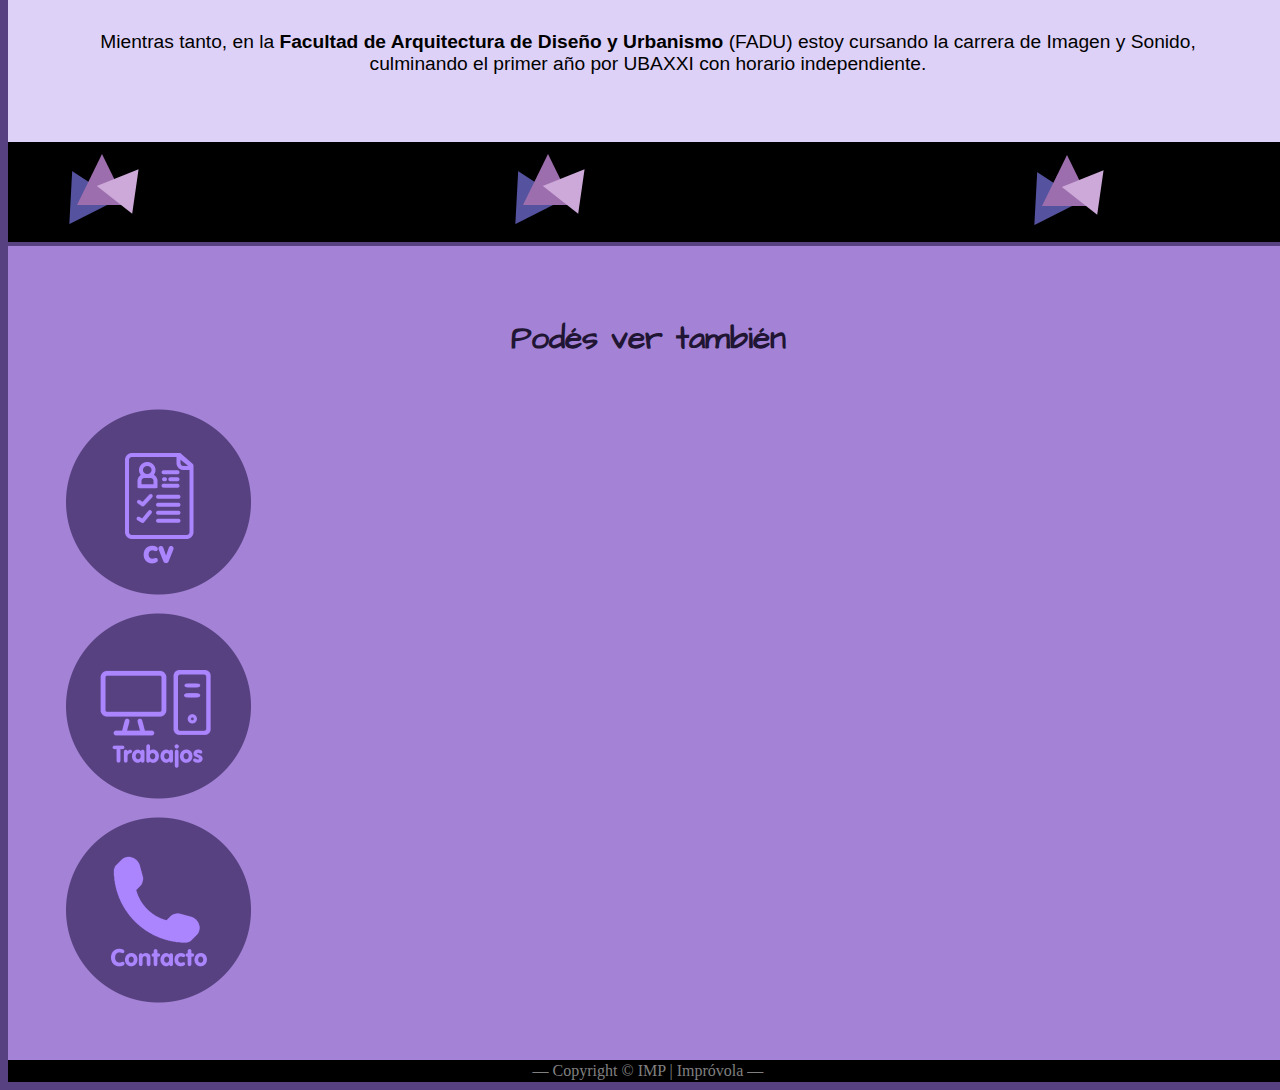
==== commit ad5efe73: "Update index.html" ====
--- a/index.html
+++ b/index.html
@@ -66,22 +66,22 @@
 
     </section>
 <!--PRIMER PARTE ESTUDIOS-->
-    <section>
+     <section>
         <div class="imp">
             <h1 class="display-1">Diseño Web y Programaci&oacute;n</h1>
             <br>
-		<div class="row row-cols-1 cols-md-12 g-4 justify-content-center d-flex">
+            <div class="row row-cols-1 cols-md-12 g-4 justify-content-center d-flex">
             <div class="col-md-auto align-self-center justify-content-center"><div class="sombra"><img src="./img/emae.png" alt="" class="imagen-icon"></div></div></div>
             <br>
             <p>Actualmente me encuentro estudiando en la <b>Escuela Metropolitana de Altos Estudios</b> (EMAE) como becada otorgada por la Expo Joven (2020) <br>
             <b>“Tecnicatura Superior en Diseño y Programación Web”.</b>
             <br>
-		<div class="row row-cols-1 cols-md-12 g-4 justify-content-center d-flex">
-            <div class="col-md-auto align-self-center justify-content-center"><div class="sombra"><img src="./img/fadu.png" alt="" class="imagen-icon"></div></div></div>
-            <br>
             Carrera de dos años y actualmente contando con promedio de nueve (9). Turno noche.</p><br><br>
              <h1 class="display-1">Diseño de Imagen y Sonido</h1>
              <br>
+             <div class="row row-cols-1 cols-md-12 g-4 justify-content-center d-flex">
+            <div class="col-md-auto align-self-center justify-content-center"><div class="sombra"><img src="./img/fadu.png" alt="" class="imagen-icon"></div></div></div>
+            <br>
             <p>Mientras tanto, en la <b>Facultad de Arquitectura de Diseño y Urbanismo</b> (FADU) estoy cursando la carrera de Imagen y Sonido, culminando el primer año por UBAXXI con horario independiente. 
             </p>
         </div>
